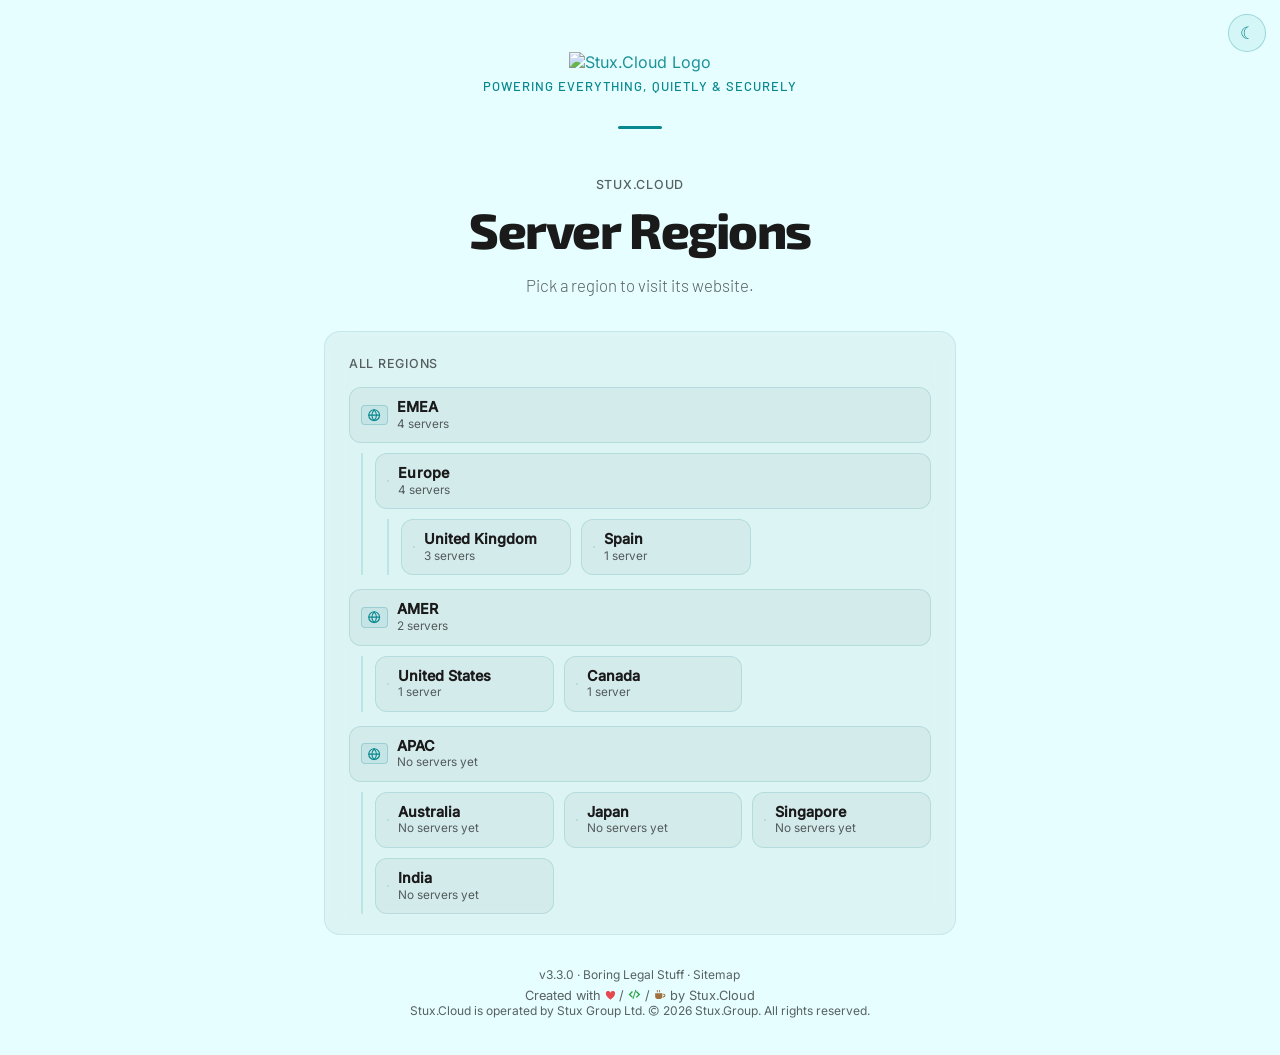
==== index.html @ f689ec5f "Release v3.3.0 See CHANGELOG.md for details." ====
<!DOCTYPE html>
<html lang="en">

<head>
    <meta charset="UTF-8">
    <meta name="viewport" content="width=device-width, initial-scale=1.0">
    <meta name="description" content="A Stux.Cloud Region">
    <title>A Stux.Cloud Region</title>
    <link rel="icon" type="image/png" href="https://global.media.stux.cloud/icon.png">
    <link rel="stylesheet" href="assets/fonts/fonts.css">
    <link rel="stylesheet" href="https://cdnjs.cloudflare.com/ajax/libs/flag-icons/7.3.2/css/flag-icons.min.css">
    <style>
        *, *::before, *::after {
            box-sizing: border-box;
        }

        /* ── CSS variables (dark first; light follows the OS, and the toggle's classes win over both) ── */
        :root {
            --bg: #031d1e;
            --bg-card: rgba(255, 255, 255, 0.04);
            --border: rgba(255, 255, 255, 0.07);
            --accent: #07878e;
            --accent-gradient: linear-gradient(90deg, #07878e, #07878e);
            --accent-dim: rgba(7, 135, 142, 0.13);
            --accent-bg: rgba(7, 135, 142, 0.12);
            --accent-bg-hover: rgba(7, 135, 142, 0.18);
            --accent-border-strong: rgba(7, 135, 142, 0.35);
            --accent-hover: rgba(7, 135, 142, 0.22);
            --accent-border-hover: rgba(7, 135, 142, 0.55);
            --text-1: #eef2f2;
            --text-2: rgba(238, 242, 242, 0.6);
            --text-3: rgba(238, 242, 242, 0.35);
            --st-up: #2ecc71;
            --st-degraded: #ffa64d;
            --st-down: #ff4d4d;
        }

        @media (prefers-color-scheme: light) {
            :root:not(.theme-dark) {
                --bg: #e6feff;
                --bg-card: rgba(0, 0, 0, 0.04);
                --border: rgba(7, 135, 142, 0.15);
                --accent: #07878e;
                --accent-dim: rgba(7, 135, 142, 0.08);
                --accent-bg: rgba(7, 135, 142, 0.07);
                --accent-bg-hover: rgba(7, 135, 142, 0.11);
                --accent-border-strong: rgba(7, 135, 142, 0.28);
                --accent-hover: rgba(7, 135, 142, 0.13);
                --accent-border-hover: rgba(7, 135, 142, 0.45);
                --text-1: #1a1a1a;
                --text-2: rgba(0, 0, 0, 0.62);
                --text-3: rgba(0, 0, 0, 0.35);
                --st-up: #1e8449;
                --st-degraded: #b8650f;
                --st-down: #c62828;
            }
        }

        :root.theme-dark {
            --bg: #031d1e;
            --bg-card: rgba(255, 255, 255, 0.04);
            --border: rgba(255, 255, 255, 0.07);
            --accent: #07878e;
            --accent-dim: rgba(7, 135, 142, 0.13);
            --accent-bg: rgba(7, 135, 142, 0.12);
            --accent-bg-hover: rgba(7, 135, 142, 0.18);
            --accent-border-strong: rgba(7, 135, 142, 0.35);
            --accent-hover: rgba(7, 135, 142, 0.22);
            --accent-border-hover: rgba(7, 135, 142, 0.55);
            --text-1: #eef2f2;
            --text-2: rgba(238, 242, 242, 0.6);
            --text-3: rgba(238, 242, 242, 0.35);
            --st-up: #2ecc71;
            --st-degraded: #ffa64d;
            --st-down: #ff4d4d;
        }

        :root.theme-light {
            --bg: #e6feff;
            --bg-card: rgba(0, 0, 0, 0.04);
            --border: rgba(7, 135, 142, 0.15);
            --accent: #07878e;
            --accent-dim: rgba(7, 135, 142, 0.08);
            --accent-bg: rgba(7, 135, 142, 0.07);
            --accent-bg-hover: rgba(7, 135, 142, 0.11);
            --accent-border-strong: rgba(7, 135, 142, 0.28);
            --accent-hover: rgba(7, 135, 142, 0.13);
            --accent-border-hover: rgba(7, 135, 142, 0.45);
            --text-1: #1a1a1a;
            --text-2: rgba(0, 0, 0, 0.62);
            --text-3: rgba(0, 0, 0, 0.35);
            --st-up: #1e8449;
            --st-degraded: #b8650f;
            --st-down: #c62828;
        }

        html {
            background-color: var(--bg);
        }

        body {
            margin: 0;
            background-color: var(--bg);
            color: var(--text-1);
            font-family: 'Inter', sans-serif;
            transition: background-color 0.3s, color 0.3s;
        }

        main {
            width: 100%;
            min-height: 100vh;
            display: flex;
            flex-direction: column;
            justify-content: center;
            align-items: center;
            position: relative;
            z-index: 1;
        }

        /* ── Layout ── */
        .wrapper {
            position: relative;
            z-index: 1;
            display: flex;
            flex-direction: column;
            align-items: center;
            text-align: center;
            padding: 3.25rem 1.5rem 2rem;
            max-width: 680px;
            width: 100%;
        }

        .logo {
            margin-bottom: 2rem;
        }

        .tagline {
            font-family: 'StuxGroup Tale', 'Barlow', sans-serif;
            font-size: 13px;
            font-weight: 500;
            color: var(--accent);
            letter-spacing: 0.08em;
            text-transform: uppercase;
            margin: 6px 0 0;
        }

        .accent-bar {
            width: 44px;
            height: 3px;
            border-radius: 2px;
            background: var(--accent-gradient);
            margin: 0 auto 2rem;
        }

        h1 {
            font-family: 'Stux.Cloud Tale', 'Exo 2', sans-serif;
            font-size: clamp(2rem, 7vw, 3.1rem);
            font-weight: 800;
            line-height: 1.1;
            letter-spacing: -0.03em;
            color: var(--text-1);
            margin: 0 0 0.9rem;
            overflow-wrap: anywhere;
        }

        .eyebrow {
            font-size: 0.78rem;
            font-weight: 500;
            letter-spacing: 0.06em;
            text-transform: uppercase;
            color: var(--text-2);
            margin: 0 0 0.6rem;
        }

        .sub {
            font-family: 'StuxGroup Tale', 'Barlow', sans-serif;
            font-size: clamp(0.95rem, 2.5vw, 1.05rem);
            font-weight: 300;
            color: var(--text-2);
            line-height: 1.7;
            margin: 0 0 2rem;
        }

        .page-flag {
            display: block;
            font-size: 2.6rem;
            margin: 0 auto 1rem;
            width: 1.333em;
        }

        /* ── Flags (flag-icons), and the icon drawn for a region with no flag ── */
        .fi {
            border-radius: 3px;
            box-shadow: 0 0 0 1px var(--border);
            flex-shrink: 0;
            vertical-align: middle;
        }

        .fi-leaf {
            display: inline-flex;
            align-items: center;
            justify-content: center;
            width: 1.333em;
            height: 1em;
            border-radius: 3px;
            background: var(--accent-dim);
            box-shadow: 0 0 0 1px var(--accent-border-strong);
            color: var(--accent);
            flex-shrink: 0;
            vertical-align: middle;
        }

        .fi-leaf svg {
            width: 0.78em;
            height: 0.78em;
            fill: none;
            stroke: currentColor;
            stroke-width: 1.9;
            stroke-linecap: round;
            stroke-linejoin: round;
        }

        /* ── Cards ── */
        .card {
            background: var(--bg-card);
            border: 1px solid var(--accent-bg-hover);
            border-radius: 16px;
            padding: 1.5rem 1.5rem 1.25rem;
            max-width: 640px;
            width: 100%;
            margin: 0 0 1.5rem;
            backdrop-filter: blur(12px);
            -webkit-backdrop-filter: blur(12px);
            text-align: left;
        }

        .card[hidden] {
            display: none;
        }

        .card-label {
            font-size: 0.78rem;
            font-weight: 500;
            color: var(--text-2);
            letter-spacing: 0.06em;
            text-transform: uppercase;
            margin: 0 0 1rem;
        }

        ul {
            list-style: none;
            margin: 0;
            padding: 0;
        }

        /* ── Servers ── */
        .server-row {
            display: flex;
            align-items: center;
            flex-wrap: wrap;
            gap: 8px 12px;
            padding: 12px 0;
            border-top: 1px solid var(--border);
        }

        .server-row:first-child {
            border-top: 0;
            padding-top: 0;
        }

        .info-icon {
            width: 34px;
            height: 34px;
            border-radius: 9px;
            background: var(--accent-dim);
            display: flex;
            align-items: center;
            justify-content: center;
            flex-shrink: 0;
            color: var(--accent);
        }

        .info-icon svg {
            width: 16px;
            height: 16px;
            fill: none;
            stroke: currentColor;
            stroke-width: 1.9;
            stroke-linecap: round;
            stroke-linejoin: round;
        }

        .server-text {
            display: flex;
            flex-direction: column;
            gap: 2px;
            flex: 1 1 200px;
            min-width: 0;
        }

        .server-name {
            color: var(--text-1);
            font-weight: 600;
        }

        .server-host {
            color: var(--text-2);
            font-size: 0.82rem;
            overflow-wrap: anywhere;
        }

        .badge {
            display: inline-flex;
            align-items: center;
            gap: 6px;
            font-size: 0.74rem;
            font-weight: 600;
            letter-spacing: 0.03em;
            padding: 4px 10px;
            border-radius: 999px;
            white-space: nowrap;
            margin-left: auto;
            color: var(--st);
            background: color-mix(in srgb, var(--st) 14%, transparent);
            border: 1px solid color-mix(in srgb, var(--st) 45%, transparent);
        }

        .badge[hidden] {
            display: none;
        }

        .badge::before {
            content: '';
            width: 7px;
            height: 7px;
            border-radius: 50%;
            background: currentColor;
        }

        .badge-up { --st: var(--st-up); }
        .badge-degraded { --st: var(--st-degraded); }
        .badge-down { --st: var(--st-down); }

        .badge-none {
            color: var(--text-2);
            background: transparent;
            border: 1px dashed var(--border);
            font-weight: 500;
        }

        .badge-none::before {
            display: none;
        }

        .status-note {
            margin: 1rem 0 0;
            padding-top: 0.9rem;
            border-top: 1px solid var(--border);
            font-size: 0.8rem;
            color: var(--text-2);
        }

        .empty {
            display: flex;
            align-items: center;
            gap: 14px;
        }

        .empty p {
            margin: 0;
            color: var(--text-2);
            font-size: 0.92rem;
            line-height: 1.6;
        }

        .empty strong {
            display: block;
            color: var(--text-1);
            font-size: 1rem;
            margin-bottom: 2px;
        }

        /* ── Region switcher ── */
        .region-grid {
            display: grid;
            grid-template-columns: repeat(auto-fill, minmax(min(100%, 170px), 1fr));
            gap: 10px;
        }

        @media (max-width: 480px) {
            .region-grid {
                grid-template-columns: repeat(2, minmax(0, 1fr));
            }
        }

        .region-link {
            display: flex;
            align-items: center;
            gap: 10px;
            height: 100%;
            padding: 10px 12px;
            font-size: 1.15rem;
            border: 1px solid var(--border);
            border-radius: 12px;
            background: var(--bg-card);
            transition: border-color 0.2s, background 0.2s, transform 0.2s;
        }

        .region-link:hover {
            border-color: var(--accent-border-hover);
            background: var(--accent-bg);
            transform: translateY(-1px);
            opacity: 1 !important;
        }

        .region-link[aria-current="page"] {
            border-color: var(--accent);
            background: var(--accent-bg-hover);
        }

        .rl-text {
            display: flex;
            flex-direction: column;
            min-width: 0;
            font-size: 0.9rem;
            line-height: 1.3;
        }

        .rl-name {
            color: var(--text-1);
            font-weight: 600;
            overflow-wrap: anywhere;
        }

        .rl-meta {
            color: var(--text-2);
            font-size: 0.74rem;
            font-weight: 400;
        }

        .rl-meta strong {
            color: var(--accent);
            font-weight: 700;
        }

        /* A region that contains others (EMEA > Europe > United Kingdom): its card spans the row and
           its regions sit beneath it, indented along a guide line. The top level is a stack of groups. */
        .region-grid.rg-top {
            display: flex;
            flex-direction: column;
            gap: 14px;
        }

        .rg-parent {
            grid-column: 1 / -1;
        }

        .rg-sub {
            margin: 10px 0 0 12px;
            padding-left: 12px;
            border-left: 2px solid var(--border);
        }

        /* Only the card itself, not its nested regions, sets its height (cards in a row stretch to 100%). */
        .rg-parent > .region-link {
            height: auto;
        }

        /* Phones: a lighter indent, and a single column from the second level down, so names like
           "United Kingdom" and "Singapore" fit without breaking mid-word. */
        @media (max-width: 480px) {
            .rg-sub {
                margin-left: 6px;
                padding-left: 8px;
            }

            .rg-sub .rg-sub {
                grid-template-columns: minmax(0, 1fr);
            }

            .rg-sub .rl-name {
                overflow-wrap: break-word;
            }
        }

        @media (max-width: 360px) {
            .rg-sub {
                grid-template-columns: minmax(0, 1fr);
            }
        }

        .rg-parent > .region-link .rl-name {
            letter-spacing: 0.02em;
        }

        /* On a region's own page: its servers, under a heading per region when it has several */
        .server-group {
            display: flex;
            align-items: center;
            gap: 8px;
            margin: 1.1rem 0 0.6rem;
            font-size: 0.78rem;
            font-weight: 600;
            letter-spacing: 0.04em;
            text-transform: uppercase;
            color: var(--text-2);
        }

        .server-group:first-child {
            margin-top: 0;
        }

        .server-group + .server-row {
            border-top: 0;
            padding-top: 0;
        }

        .eyebrow a {
            color: inherit;
            text-decoration: none;
            border-bottom: 1px solid var(--accent-border-strong);
        }

        .eyebrow a:hover {
            color: var(--accent);
        }

        /* ── Light/dark toggle ── */
        #theme-toggle {
            position: fixed;
            top: 14px;
            right: 14px;
            z-index: 100;
            background: var(--accent-bg);
            border: 1px solid var(--accent-border-strong);
            border-radius: 50%;
            width: 38px;
            height: 38px;
            font-size: 17px;
            line-height: 38px;
            text-align: center;
            cursor: pointer;
            padding: 0;
            color: var(--accent);
            transition: background 0.2s, border-color 0.2s;
        }

        #theme-toggle:hover {
            background: var(--accent-hover);
        }

        /* ── Links ── */
        a,
        a:visited {
            color: var(--accent) !important;
            text-decoration: none !important;
        }

        a:hover,
        a:focus {
            color: var(--accent) !important;
            opacity: 0.8;
            text-decoration: none !important;
        }

        a:focus-visible,
        button:focus-visible {
            outline: 2px solid var(--accent);
            outline-offset: 3px;
            border-radius: 6px;
        }

        .status-note a {
            text-decoration: underline !important;
        }

        .logo a {
            opacity: 0.9;
            transition: opacity 0.2s, transform 0.2s;
            display: inline-block;
        }

        .logo a:hover {
            opacity: 1;
            transform: scale(1.04);
        }

        .site-logo {
            max-height: 100px;
            height: auto;
            width: auto;
            max-width: 100%;
        }

        @media (max-width: 570px) {
            .site-logo {
                width: 100%;
                max-height: none;
            }
        }

        /* ── Footer ── */
        .site-footer {
            margin-top: 0.5rem;
            font-size: 0.75rem;
            color: var(--text-2);
        }

        .site-footer p {
            margin: 0 0 0.35rem;
        }

        .site-footer a {
            color: var(--text-2) !important;
        }

        .site-footer a:hover {
            color: var(--accent) !important;
            opacity: 1;
        }

        .site-footer .created-with.stx-created {
            color: var(--text-2);
            font-size: 0.8rem;
        }

        /* ── CSS-only falling leaves (TinyMCE-safe, no JS/canvas) ── */
        .leaves {
            position: fixed;
            inset: 0;
            z-index: 0;
            pointer-events: none;
            overflow: hidden;
        }

        .lf {
            position: absolute;
            top: -30px;
            width: var(--sz, 14px);
            height: calc(var(--sz, 14px) * 1.4);
            animation-timing-function: linear;
            animation-iteration-count: infinite;
            opacity: var(--op-d, 0.12);
        }

        .lf::before {
            content: '';
            display: block;
            width: 100%;
            height: 100%;
            border-radius: 50% 0 50% 0;
            transform: rotate(45deg);
            background: var(--cd, #07878e);
        }

        @media (prefers-color-scheme: light) {
            .lf { opacity: var(--op-l, 0.18); }
            .lf::before { background: var(--cl, #07878e); }
        }

        :root.theme-light .lf { opacity: var(--op-l, 0.18); }
        :root.theme-light .lf::before { background: var(--cl, #07878e); }
        :root.theme-dark .lf { opacity: var(--op-d, 0.12); }
        :root.theme-dark .lf::before { background: var(--cd, #07878e); }

        .lf-a { animation-name: lf-fall-a; }
        .lf-b { animation-name: lf-fall-b; }
        .lf-c { animation-name: lf-fall-c; }

        @keyframes lf-fall-a {
            0% { transform: translate(0, -30px) rotate(0deg); }
            20% { transform: translate(35px, 20vh) rotate(80deg); }
            40% { transform: translate(-15px, 40vh) rotate(155deg); }
            60% { transform: translate(28px, 60vh) rotate(230deg); }
            80% { transform: translate(-12px, 80vh) rotate(305deg); }
            100% { transform: translate(5px, 110vh) rotate(360deg); }
        }

        @keyframes lf-fall-b {
            0% { transform: translate(0, -30px) rotate(15deg); }
            20% { transform: translate(-28px, 20vh) rotate(88deg); }
            40% { transform: translate(22px, 40vh) rotate(163deg); }
            60% { transform: translate(-32px, 60vh) rotate(238deg); }
            80% { transform: translate(18px, 80vh) rotate(313deg); }
            100% { transform: translate(-8px, 110vh) rotate(390deg); }
        }

        @keyframes lf-fall-c {
            0% { transform: translate(0, -30px) rotate(-10deg); }
            20% { transform: translate(18px, 20vh) rotate(60deg); }
            40% { transform: translate(-38px, 40vh) rotate(130deg); }
            60% { transform: translate(14px, 60vh) rotate(205deg); }
            80% { transform: translate(-22px, 80vh) rotate(275deg); }
            100% { transform: translate(10px, 110vh) rotate(345deg); }
        }

        @media (prefers-reduced-motion: reduce) {
            .lf { animation: none; display: none; }
            .region-link { transition: none; }
        }
    </style>
    <link rel="stylesheet" href="/assets/site-banner.css">
    <link rel="stylesheet" href="/assets/site-brand.css">
</head>

<body>
    <button type="button" id="theme-toggle" title="Toggle light/dark mode" aria-label="Toggle light/dark mode">&#9788;</button>

    <div class="leaves" aria-hidden="true">
        <span class="lf lf-a" style="left:42%;animation-duration:10.2s;animation-delay:-0.7s;--sz:10px;--op-d:0.09;--op-l:0.2;--cd:#07878e;--cl:#07878e"></span>
        <span class="lf lf-b" style="left:8%;animation-duration:8.7s;animation-delay:-1.3s;--sz:11px;--op-d:0.13;--op-l:0.13;--cd:#07878e;--cl:#07878e"></span>
        <span class="lf lf-c" style="left:55%;animation-duration:11.5s;animation-delay:-13.2s;--sz:13px;--op-d:0.16;--op-l:0.2;--cd:#07878e;--cl:#07878e"></span>
        <span class="lf lf-a" style="left:75%;animation-duration:14.8s;animation-delay:-8.4s;--sz:10px;--op-d:0.15;--op-l:0.14;--cd:#07878e;--cl:#07878e"></span>
        <span class="lf lf-b" style="left:70%;animation-duration:9.5s;animation-delay:-12.4s;--sz:20px;--op-d:0.1;--op-l:0.2;--cd:#07878e;--cl:#07878e"></span>
        <span class="lf lf-c" style="left:48%;animation-duration:12.7s;animation-delay:-12.6s;--sz:19px;--op-d:0.09;--op-l:0.15;--cd:#07878e;--cl:#07878e"></span>
        <span class="lf lf-a" style="left:55%;animation-duration:10.7s;animation-delay:-3.1s;--sz:17px;--op-d:0.12;--op-l:0.15;--cd:#07878e;--cl:#07878e"></span>
        <span class="lf lf-b" style="left:32%;animation-duration:9.4s;animation-delay:-12.9s;--sz:17px;--op-d:0.19;--op-l:0.22;--cd:#07878e;--cl:#07878e"></span>
        <span class="lf lf-c" style="left:10%;animation-duration:10.3s;animation-delay:-12.3s;--sz:22px;--op-d:0.12;--op-l:0.25;--cd:#07878e;--cl:#07878e"></span>
        <span class="lf lf-a" style="left:86%;animation-duration:11.5s;animation-delay:-12.9s;--sz:22px;--op-d:0.19;--op-l:0.16;--cd:#07878e;--cl:#07878e"></span>
        <span class="lf lf-b" style="left:77%;animation-duration:13.4s;animation-delay:-7.0s;--sz:11px;--op-d:0.18;--op-l:0.25;--cd:#07878e;--cl:#07878e"></span>
        <span class="lf lf-c" style="left:92%;animation-duration:12.3s;animation-delay:-8.6s;--sz:10px;--op-d:0.19;--op-l:0.17;--cd:#07878e;--cl:#07878e"></span>
        <span class="lf lf-a" style="left:22%;animation-duration:11.4s;animation-delay:-7.7s;--sz:12px;--op-d:0.18;--op-l:0.24;--cd:#07878e;--cl:#07878e"></span>
        <span class="lf lf-b" style="left:3%;animation-duration:14.6s;animation-delay:-11.1s;--sz:15px;--op-d:0.1;--op-l:0.2;--cd:#07878e;--cl:#07878e"></span>
    </div>

    <main>
        <div class="wrapper">

            <div class="logo">
                <a href="https://stux.cloud" target="_blank" rel="noopener" title="Stux.Cloud">
                    <img class="site-logo" src="https://global.media.stux.cloud/logo.png" alt="Stux.Cloud Logo"
                        title="Stux.Cloud Logo">
                </a>
                <p class="tagline">Powering everything, quietly &amp; securely</p>
            </div>

            <div class="accent-bar"></div>

            <div class="region-head">
                <span class="page-flag" id="page-flag" hidden></span>
                <p class="eyebrow" id="page-eyebrow">Stux.Cloud</p>
                <h1 id="page-heading">Server Regions</h1>
                <p class="sub" id="page-sub">Pick a region to visit its website.</p>
            </div>

            <noscript>
                <p class="sub">This page needs JavaScript to show the Stux.Cloud regions.</p>
            </noscript>

            <section class="card" id="servers-card" aria-labelledby="servers-label" hidden>
                <p class="card-label" id="servers-label">Servers</p>
                <ul id="server-list"></ul>
                <p class="status-note" id="status-note" hidden>Live status from
                    <a href="https://status.stux.group" target="_blank" rel="noopener">status.stux.group</a></p>
            </section>

            <nav class="card" id="regions-card" aria-labelledby="regions-label">
                <p class="card-label" id="regions-label">All regions</p>
                <ul class="region-grid" id="region-grid"></ul>
            </nav>

            <footer class="site-footer">
                <p class="footer-links">
                    <a href="changelog" id="version-link">Changelog</a>
                    &middot;
                    <a href="legal">Boring Legal Stuff</a>
                    &middot;
                    <a href="sitemap/">Sitemap</a>
                </p>
                <p class="created-with stx-created">Created with <svg class="cw-love" viewBox="0 0 16 16" aria-hidden="true" focusable="false"><title>Love</title><path d="M8 14.3S1.4 10.2 1.4 5.7A3.4 3.4 0 0 1 8 4a3.4 3.4 0 0 1 6.6 1.7c0 4.5-6.6 8.6-6.6 8.6z"/></svg> / <svg class="cw-code" viewBox="0 0 16 16" aria-hidden="true" focusable="false"><title>Code</title><path d="M5 3.7 6.2 4.9 3.1 8l3.1 3.1L5 12.3.7 8zM11 3.7 15.3 8 11 12.3l-1.2-1.2L12.9 8 9.8 4.9zM9.2 2.2l1.2.4-3.6 11.2-1.2-.4z"/></svg> / <svg class="cw-coffee" viewBox="0 0 16 16" aria-hidden="true" focusable="false"><title>Coffee</title><path d="M1.5 5.5h9.5v4a3.5 3.5 0 0 1-3.5 3.5h-2.5A3.5 3.5 0 0 1 1.5 9.5zM12 6.3h.7a2.4 2.4 0 0 1 0 4.8h-1.3c.3-.4.5-.9.6-1.4h.7a1 1 0 0 0 0-2H12zM3.8 1.4H5v2.8H3.8zM6.6 1.4h1.2v2.8H6.6z"/></svg><span class="cw-sr"> love, code and coffee</span> by <a href="https://stux.cloud" target="_blank" rel="noopener">Stux.Cloud</a></p>
                <p class="copyright">Stux.Cloud is operated by Stux Group Ltd. <svg class="cw-copy" viewBox="0 0 16 16" aria-hidden="true" focusable="false"><title>Copyright</title><path fill-rule="evenodd" d="M8 1a7 7 0 1 1 0 14A7 7 0 0 1 8 1zm0 1.4a5.6 5.6 0 1 0 0 11.2A5.6 5.6 0 0 0 8 2.4zM10.3 6.2A2.7 2.7 0 1 0 10.3 9.8l1.1.8A4 4 0 1 1 11.4 5.4z"/></svg><span class="cw-sr">&copy;</span> <span data-copyright-years data-start="2026">2026</span> Stux.Group. All rights reserved.</p>
            </footer>

        </div>
    </main>

    <script>
        (function () {
            var root = document.documentElement;
            var btn = document.getElementById('theme-toggle');
            var prefersDark = window.matchMedia('(prefers-color-scheme: dark)').matches;
            var stored = null;
            try { stored = localStorage.getItem('stuxedo-theme'); } catch (e) { /* storage blocked */ }
            var isDark = stored ? stored === 'dark' : prefersDark;

            function apply(dark) {
                root.classList.toggle('theme-dark', dark);
                root.classList.toggle('theme-light', !dark);
                btn.textContent = dark ? '☀' : '☾';
                btn.title = dark ? 'Switch to light mode' : 'Switch to dark mode';
            }

            apply(isDark);

            btn.addEventListener('click', function () {
                isDark = !isDark;
                try { localStorage.setItem('stuxedo-theme', isDark ? 'dark' : 'light'); } catch (e) { /* storage blocked */ }
                apply(isDark);
            });
        })();
    </script>
    <script src="assets/regions.js"></script>
    <script>
        (function () {
            var data = window.REGION_DATA;
            if (!data || !data.regions) return;
            var brand = data.brand;
            var regions = data.regions;
            var SVG_NS = 'http://www.w3.org/2000/svg';

            function el(tag, cls, text) {
                var n = document.createElement(tag);
                if (cls) n.className = cls;
                if (text !== undefined) n.textContent = text;
                return n;
            }
            function svg(inner) {
                var s = document.createElementNS(SVG_NS, 'svg');
                s.setAttribute('viewBox', '0 0 24 24');
                s.setAttribute('aria-hidden', 'true');
                s.setAttribute('focusable', 'false');
                s.innerHTML = inner; // fixed icon markup below, not user input
                return s;
            }
            var ICONS = {
                leaf: '<path d="M20 4C11 4 5 9.5 5 16.5c0 1 .1 2 .4 3C13.5 19.5 20 14 20 4z"/><path d="M5.4 19.5C8 15 11 12 15 9.5"/>',
                globe: '<circle cx="12" cy="12" r="9"/><path d="M3 12h18"/><path d="M12 3c2.5 2.7 3.8 5.7 3.8 9s-1.3 6.3-3.8 9c-2.5-2.7-3.8-5.7-3.8-9S9.5 5.7 12 3z"/>',
                server: '<rect x="2" y="2" width="20" height="8" rx="2"/><rect x="2" y="14" width="20" height="8" rx="2"/><line x1="6" y1="6" x2="6.01" y2="6"/><line x1="6" y1="18" x2="6.01" y2="18"/>'
            };

            function findRegion(code) {
                code = String(code || '').trim().toLowerCase();
                for (var i = 0; i < regions.length; i++) {
                    if (regions[i].code === code) return regions[i];
                }
                return null;
            }

            // ?region=uk (previews, direct links) wins; otherwise the first label of the framing
            // site's host, read from document.referrer: uk.stux.cloud -> uk.
            function detectRegion() {
                var m = /[?&]region=([^&#]*)/.exec(location.search);
                if (m) {
                    var fromQuery;
                    try { fromQuery = findRegion(decodeURIComponent(m[1].replace(/\+/g, ' '))); } catch (e) { fromQuery = null; }
                    if (fromQuery) return fromQuery;
                }
                if (window.parent !== window && document.referrer) {
                    try {
                        var host = new URL(document.referrer).hostname;
                        return findRegion(host.split('.')[0]);
                    } catch (e) { /* referrer not a valid URL */ }
                }
                return null;
            }

            function flagEl(region) {
                if (region.flag) {
                    var f = el('span', 'fi fi-' + region.flag);
                    f.setAttribute('aria-hidden', 'true');
                    return f;
                }
                var l = el('span', 'fi-leaf');
                l.setAttribute('aria-hidden', 'true');
                l.appendChild(svg(ICONS[region.icon] || ICONS.leaf));
                return l;
            }

            function regionUrl(region) {
                return 'https://' + region.code + '.' + brand.domain + '/';
            }

            function hostOf(region, server) {
                return server.name + '.servers.' + region.code + '.' + (brand.serverDomain || brand.domain);
            }

            function plural(n) {
                return n + ' server' + (n === 1 ? '' : 's');
            }

            // Regions form a tree through region.parent: EMEA > Europe > United Kingdom.
            function childrenOf(code) {
                return regions.filter(function (r) { return r.parent === code; });
            }
            function ancestorsOf(r) {
                var out = [];
                for (var p = r.parent && findRegion(r.parent); p; p = p.parent && findRegion(p.parent)) out.unshift(p);
                return out;
            }
            function serverCount(r) {
                return childrenOf(r.code).reduce(function (n, c) { return n + serverCount(c); }, r.servers.length);
            }
            // The region's own servers, then each region inside it, in order: [{ region, servers }].
            function serverGroups(r) {
                var out = r.servers.length ? [{ region: r, servers: r.servers }] : [];
                childrenOf(r.code).forEach(function (c) { out = out.concat(serverGroups(c)); });
                return out;
            }

            var region = detectRegion();

            // ── Heading ──
            var heading = document.getElementById('page-heading');
            var eyebrow = document.getElementById('page-eyebrow');
            var sub = document.getElementById('page-sub');
            var pageFlag = document.getElementById('page-flag');
            if (region) {
                heading.textContent = region.name;
                var path = ancestorsOf(region);
                eyebrow.textContent = brand.name + (path.length ? ' · ' : ' region');
                path.forEach(function (p, i) {
                    if (i) eyebrow.appendChild(document.createTextNode(' › '));
                    var a = el('a', null, p.name);
                    a.href = regionUrl(p);
                    a.target = '_top';
                    a.rel = 'noopener';
                    eyebrow.appendChild(a);
                });
                sub.textContent = childrenOf(region.code).length
                    ? 'Servers hosted by ' + brand.name + ' across ' + (region.longName || region.name) + '.'
                    : region.flag
                        ? 'Servers hosted by ' + brand.name + ' in ' + region.name + '.'
                        : brand.name + '’s ' + region.name + ' region.';
                pageFlag.appendChild(flagEl(region));
                pageFlag.hidden = false;
                document.getElementById('regions-label').textContent = 'All regions';
                document.title = region.name + ' — ' + brand.name;
            } else {
                heading.textContent = 'Server Regions';
                eyebrow.textContent = brand.name;
                sub.textContent = 'Pick a region to visit its website.';
                document.title = 'Server Regions — ' + brand.name;
            }
            var description = document.querySelector('meta[name="description"]');
            if (description) description.setAttribute('content', region ? 'The ' + region.name + ' region of ' + brand.name : brand.name + ' server regions');

            // ── Servers ──
            var monitored = [];
            if (region) {
                var card = document.getElementById('servers-card');
                var list = document.getElementById('server-list');
                card.hidden = false;
                var groups = serverGroups(region);
                if (groups.length) {
                    var labelled = groups.length > 1 || groups[0].region !== region;
                    groups.forEach(function (group) {
                        if (labelled) {
                            var head = el('li', 'server-group');
                            head.appendChild(flagEl(group.region));
                            head.appendChild(document.createTextNode(group.region.name));
                            list.appendChild(head);
                        }
                        group.servers.forEach(function (server) {
                            var li = el('li', 'server-row');
                            var icon = el('span', 'info-icon');
                            icon.appendChild(svg(ICONS.server));
                            var text = el('span', 'server-text');
                            text.appendChild(el('span', 'server-name', server.name));
                            text.appendChild(el('span', 'server-host', hostOf(group.region, server)));
                            li.appendChild(icon);
                            li.appendChild(text);
                            var badge = el('span', 'badge');
                            if (server.monitor) {
                                badge.hidden = true; // shown once the live status arrives
                                monitored.push({ server: server, badge: badge });
                            } else {
                                badge.className = 'badge badge-none';
                                badge.textContent = 'Not monitored';
                            }
                            li.appendChild(badge);
                            list.appendChild(li);
                        });
                    });
                    if (monitored.length) document.getElementById('status-note').hidden = false;
                } else {
                    var empty = el('div', 'empty');
                    var icon = el('span', 'info-icon');
                    icon.appendChild(svg(ICONS.server));
                    var msg = el('p');
                    msg.appendChild(el('strong', null, 'No servers in this region yet'));
                    msg.appendChild(document.createTextNode('There’s nothing to show here for now. Servers will appear on this page as they’re added.'));
                    empty.appendChild(icon);
                    empty.appendChild(msg);
                    list.parentNode.insertBefore(empty, list);
                    list.parentNode.removeChild(list);
                }
            }

            // ── Region switcher ──
            var grid = document.getElementById('region-grid');
            grid.classList.add('rg-top');
            function regionItem(r) {
                var li = document.createElement('li');
                var a = el('a', 'region-link');
                a.href = regionUrl(r);
                a.target = '_top';
                a.rel = 'noopener';
                if (r.longName) a.title = r.longName;
                if (region && r.code === region.code) a.setAttribute('aria-current', 'page');
                a.appendChild(flagEl(r));
                var text = el('span', 'rl-text');
                text.appendChild(el('span', 'rl-name', r.name));
                var meta = el('span', 'rl-meta');
                if (region && r.code === region.code) {
                    meta.appendChild(el('strong', null, 'You are here'));
                } else {
                    var n = serverCount(r);
                    meta.textContent = n ? plural(n) : 'No servers yet';
                }
                text.appendChild(meta);
                a.appendChild(text);
                li.appendChild(a);
                var kids = childrenOf(r.code);
                if (kids.length) {
                    li.className = 'rg-parent';
                    var sub = el('ul', 'region-grid rg-sub');
                    kids.forEach(function (k) { sub.appendChild(regionItem(k)); });
                    li.appendChild(sub);
                }
                return li;
            }
            regions.filter(function (r) { return !r.parent; }).forEach(function (r) { grid.appendChild(regionItem(r)); });

            // ── Live status (Stux.Group status page, GitHup summary.json) ──
            var PILL = { up: 'Online', degraded: 'Degraded', down: 'Offline' };
            if (monitored.length) {
                fetch(brand.statusSummary + '?t=' + Date.now(), { cache: 'no-store' })
                    .then(function (r) { if (!r.ok) throw new Error(r.status); return r.json(); })
                    .then(function (summary) {
                        var bySlug = {};
                        (summary.monitors || []).forEach(function (m) { bySlug[m.slug] = m; });
                        monitored.forEach(function (item) {
                            var m = bySlug[item.server.monitor];
                            if (!m || !PILL[m.status]) return;
                            item.badge.className = 'badge badge-' + m.status;
                            item.badge.textContent = PILL[m.status];
                            item.badge.title = 'Live from ' + brand.statusUrl.replace(/^https?:\/\//, '');
                            item.badge.hidden = false;
                        });
                    })
                    .catch(function () { /* no status: show no badge */ });
            }
        })();
    </script>
    <script>
        (function () {
            // Mirror the title to the parent (the wrapper page on the region's website).
            if (window.parent !== window) {
                var parentOrigin = "*";
                try { if (document.referrer) parentOrigin = new URL(document.referrer).origin; } catch (e) { /* keep "*" */ }
                window.parent.postMessage(
                    { type: "page-title", title: document.title },
                    parentOrigin
                );
            }
        })();
    </script>
    <script>
        fetch('VERSION.md')
            .then(function (r) { return r.text(); })
            .then(function (v) {
                document.getElementById('version-link').textContent = 'v' + v.trim();
            })
            .catch(function () {});
    </script>
    <script>(function(){var y=new Date().getFullYear();document.querySelectorAll('[data-copyright-years]').forEach(function(e){var s=parseInt(e.getAttribute('data-start'),10);e.textContent=s>=y?String(y):s+'–'+y;});})();</script>
    <script src="/assets/dev-mode.js"></script>
    <script src="/assets/site-banners.js"></script>
    <script src="/assets/site-banner.js"></script>
</body>

</html>
---- assets/fonts/fonts.css ----
@font-face { font-family: 'Barlow'; font-style: normal; font-weight: 300; font-display: swap; src: url('barlow-300.woff2') format('woff2'); }
@font-face { font-family: 'Barlow'; font-style: normal; font-weight: 400; font-display: swap; src: url('barlow-400.woff2') format('woff2'); }
@font-face { font-family: 'Barlow'; font-style: normal; font-weight: 500; font-display: swap; src: url('barlow-500.woff2') format('woff2'); }
@font-face { font-family: 'Barlow'; font-style: normal; font-weight: 600; font-display: swap; src: url('barlow-600.woff2') format('woff2'); }
@font-face { font-family: 'Barlow'; font-style: italic; font-weight: 300; font-display: swap; src: url('barlow-300italic.woff2') format('woff2'); }
@font-face { font-family: 'Barlow'; font-style: italic; font-weight: 400; font-display: swap; src: url('barlow-400italic.woff2') format('woff2'); }

@font-face { font-family: 'Exo 2'; font-style: normal; font-weight: 400; font-display: swap; src: url('exo2-400.woff2') format('woff2'); }
@font-face { font-family: 'Exo 2'; font-style: normal; font-weight: 500; font-display: swap; src: url('exo2-400.woff2') format('woff2'); }
@font-face { font-family: 'Exo 2'; font-style: normal; font-weight: 600; font-display: swap; src: url('exo2-400.woff2') format('woff2'); }
@font-face { font-family: 'Exo 2'; font-style: normal; font-weight: 700; font-display: swap; src: url('exo2-400.woff2') format('woff2'); }
@font-face { font-family: 'Exo 2'; font-style: normal; font-weight: 800; font-display: swap; src: url('exo2-400.woff2') format('woff2'); }
@font-face { font-family: 'Exo 2'; font-style: italic; font-weight: 400; font-display: swap; src: url('exo2-400italic.woff2') format('woff2'); }

@font-face { font-family: 'Inter'; font-style: normal; font-weight: 300; font-display: swap; src: url('inter-var.woff2') format('woff2'); }
@font-face { font-family: 'Inter'; font-style: normal; font-weight: 400; font-display: swap; src: url('inter-var.woff2') format('woff2'); }
@font-face { font-family: 'Inter'; font-style: normal; font-weight: 500; font-display: swap; src: url('inter-var.woff2') format('woff2'); }
---- assets/site-banner.css ----
/*
 * Site banner - one component, four variants (site, soon, dev, maintenance)
 *
 * Self-contained: copy this file (and site-banner.js) into any project. Muted and
 * readable, and it never covers or cuts off the page.
 *
 * Markup (stack order when several apply: maintenance, soon, dev, site):
 *
 *   <html class="has-site-banner">            (only while a banner is shown)
 *   <body>
 *     <div class="site-banners" data-site-banners>
 *       <div class="site-banner site-banner--dev" role="note">
 *         <span class="site-banner-label">Dev mode</span>
 *         <span class="site-banner-text">Local preview. Run <code>dev-server.sh --no-dev-mode</code>…</span>
 *       </div>
 *     </div>
 *     …the page…
 *
 * Position: sticky at the top of the document by default. If the page scrolls something
 * other than the document (e.g. html{overflow:hidden} + body{overflow:auto}), add
 * .site-banners--fixed to the wrapper and .site-banner-fixed to <html>: the banners are
 * fixed to the top and <body> is padded by their height instead.
 *
 * --banner-h on :root is the banners' height (0px without a banner). site-banner.js keeps
 * it exact with a ResizeObserver, including when the text wraps on phones; the value
 * below is a one-line estimate for no-JS. Offset anything fixed or sticky at the top by
 * it: top: calc(<gap> + var(--banner-h, 0px)), and full-height layouts by
 * min-height: calc(100dvh - var(--banner-h, 0px)). Fixed background layers don't need it.
 *
 * Theme hooks - map these to the project's own tokens (defaults in brackets):
 *   --banner-page-bg   the page background        [var(--bg), #0d1117]
 *   --banner-text      the normal body text       [var(--text), #e6edf3]
 *   --banner-site      the site's own accent      [var(--brand), #3ba7ff] (dark theme)
 *   --banner-site-light  its light-theme accent   [#0a5fb4]
 *   --banner-site-glyph  the site notice's pattern tile, a 48px SVG data URI used as a
 *                      mask (e.g. the project's icon as a silhouette) [a small sparkle]
 * Light theme is picked up from :root.theme-light, :root[data-theme="light"], or the
 * system preference unless :root.theme-dark / [data-theme="dark"] overrides it.
 */

:root {
    --banner-h: 0px;
}

:root.has-site-banner {
    --banner-h: 38px;
    scroll-padding-top: var(--banner-h);
}

.site-banners {
    position: sticky;
    top: 0;
    z-index: 900; /* above page content, below modals (1000+) */
}

.site-banners--fixed {
    position: fixed;
    left: 0;
    right: 0;
}

/* Fixed mode: <html class="has-site-banner site-banner-fixed"> pads <body> instead. */
:root.has-site-banner.site-banner-fixed body {
    padding-top: var(--banner-h);
    scroll-padding-top: var(--banner-h);
}

.site-banner {
    /* Dark-theme accents (the default) */
    --banner-accent: var(--banner-site, var(--brand, #3ba7ff));
    --banner-ink: var(--banner-accent);
    position: relative;
    display: flex;
    flex-wrap: wrap;
    align-items: center;
    justify-content: center;
    gap: 6px 10px;
    padding: 8px 16px;
    /* The page background tinted with the accent; the fallback is the plain page background. */
    --banner-tint: color-mix(in srgb, var(--banner-accent) 12%, var(--banner-page-bg, var(--bg, #0d1117)));
    background: var(--banner-page-bg, var(--bg, #0d1117));
    background: var(--banner-tint);
    border-bottom: 1px solid var(--banner-accent);
    border-bottom-color: color-mix(in srgb, var(--banner-accent) 35%, transparent);
    color: var(--banner-text, var(--text, #e6edf3));
    font: 500 13.5px/1.4 system-ui, -apple-system, "Segoe UI", Roboto, sans-serif;
    text-align: center;
}

/* ── Icon pattern ──
 * Each variant tiles a small glyph across the banner in its accent at low opacity. The glyph
 * is a mask over an accent-coloured layer, so one SVG works in both themes. Pure decoration.
 * Override --banner-glyph (or --banner-site-glyph for the site variant) with your own
 * 48px tile to use another glyph. */
.site-banner {
    --banner-glyph: var(--banner-site-glyph, url("data:image/svg+xml,%3Csvg xmlns='http://www.w3.org/2000/svg' width='48' height='48' viewBox='0 0 48 48'%3E%3Cg transform='translate%285 5%29 scale%281.25%29 rotate%28-10 6 6%29'%3E%3Cpath d='M6 0.2a1.6 1.6 0 1 1 0 3.2A1.6 1.6 0 1 1 6 0.2zM3.9 4.6h3.3v5.3h1.1v1.9H3.7V9.9h1.2V6.5h-1z'/%3E%3C/g%3E%3Cg transform='translate%2829 29%29 scale%281.25%29 rotate%2810 6 6%29'%3E%3Cpath d='M6 0.2a1.6 1.6 0 1 1 0 3.2A1.6 1.6 0 1 1 6 0.2zM3.9 4.6h3.3v5.3h1.1v1.9H3.7V9.9h1.2V6.5h-1z'/%3E%3C/g%3E%3C/svg%3E"));
}
.site-banner--dev         { --banner-glyph: url("data:image/svg+xml,%3Csvg xmlns='http://www.w3.org/2000/svg' width='48' height='48' viewBox='0 0 48 48'%3E%3Cg transform='translate%285 5%29 scale%281.25%29 rotate%28-10 6 6%29'%3E%3Cpath d='M3.7 2.3 4.9 3.5 2.4 6l2.5 2.5-1.2 1.2L0 6zM8.3 2.3 12 6 8.3 9.7 7.1 8.5 9.6 6 7.1 3.5zM6.7 1.6l1.1.4-2.5 8.4-1.1-.4z'/%3E%3C/g%3E%3Cg transform='translate%2829 29%29 scale%281.25%29 rotate%2810 6 6%29'%3E%3Cpath d='M3.7 2.3 4.9 3.5 2.4 6l2.5 2.5-1.2 1.2L0 6zM8.3 2.3 12 6 8.3 9.7 7.1 8.5 9.6 6 7.1 3.5zM6.7 1.6l1.1.4-2.5 8.4-1.1-.4z'/%3E%3C/g%3E%3C/svg%3E"); }
.site-banner--soon        { --banner-glyph: url("data:image/svg+xml,%3Csvg xmlns='http://www.w3.org/2000/svg' width='48' height='48' viewBox='0 0 48 48'%3E%3Cg transform='translate%285 5%29 scale%281.25%29 rotate%2835 6 6%29'%3E%3Cpath fill-rule='evenodd' d='M6 0c2.9 1.9 3.6 5.2 2.6 8.3H3.4C2.4 5.2 3.1 1.9 6 0zM6 2.9a1.25 1.25 0 1 0 0 2.5A1.25 1.25 0 1 0 6 2.9z'/%3E%3Cpath d='M3.2 5.4 1 9.6h2.9zM8.8 5.4 11 9.6H8.1zM4.5 9h3L6 12z'/%3E%3C/g%3E%3Cg transform='translate%2829 29%29 scale%281.25%29 rotate%2855 6 6%29'%3E%3Cpath fill-rule='evenodd' d='M6 0c2.9 1.9 3.6 5.2 2.6 8.3H3.4C2.4 5.2 3.1 1.9 6 0zM6 2.9a1.25 1.25 0 1 0 0 2.5A1.25 1.25 0 1 0 6 2.9z'/%3E%3Cpath d='M3.2 5.4 1 9.6h2.9zM8.8 5.4 11 9.6H8.1zM4.5 9h3L6 12z'/%3E%3C/g%3E%3C/svg%3E"); }
.site-banner--maintenance { --banner-glyph: url("data:image/svg+xml,%3Csvg xmlns='http://www.w3.org/2000/svg' width='48' height='48' viewBox='0 0 48 48'%3E%3Cg transform='translate%285 5%29 scale%281.25%29 rotate%28-10 6 6%29'%3E%3Cg transform='rotate%2845 6 6%29'%3E%3Cpath fill-rule='evenodd' d='M6 0a2.9 2.9 0 1 1 0 5.8A2.9 2.9 0 1 1 6 0zM5.05 -0.5h1.9v2.9h-1.9z'/%3E%3Crect x='4.9' y='4.6' width='2.2' height='7.4' rx='1.1'/%3E%3C/g%3E%3C/g%3E%3Cg transform='translate%2829 29%29 scale%281.25%29 rotate%2810 6 6%29'%3E%3Cg transform='rotate%2845 6 6%29'%3E%3Cpath fill-rule='evenodd' d='M6 0a2.9 2.9 0 1 1 0 5.8A2.9 2.9 0 1 1 6 0zM5.05 -0.5h1.9v2.9h-1.9z'/%3E%3Crect x='4.9' y='4.6' width='2.2' height='7.4' rx='1.1'/%3E%3C/g%3E%3C/g%3E%3C/svg%3E"); }

.site-banner::before {
    content: "";
    position: absolute;
    inset: 0;
    z-index: 0;
    background: var(--banner-accent);
    opacity: 0.12;
    /* The glyph grid, faded out behind the centred text so the words sit on the plain tint. */
    -webkit-mask: var(--banner-glyph) 0 50% / 48px 48px repeat,
        radial-gradient(ellipse 34% 140% at 50% 50%, transparent 45%, #000 100%);
    -webkit-mask-composite: source-in;
    mask: var(--banner-glyph) 0 50% / 48px 48px repeat,
        radial-gradient(ellipse 34% 140% at 50% 50%, transparent 45%, #000 100%);
    mask-composite: intersect;
    pointer-events: none;
}

.site-banner > * {
    position: relative;
    z-index: 1;
}

.site-banner--soon        { --banner-accent: #b98cff; }
.site-banner--dev         { --banner-accent: #d29922; }
.site-banner--maintenance { --banner-accent: #f0883e; }

/* Light theme: darker accents, and chip text darker still so it keeps >= 4.5:1. */
:root.theme-light .site-banner,
:root[data-theme="light"] .site-banner {
    --banner-accent: var(--banner-site-light, #0a5fb4);
    --banner-ink: color-mix(in srgb, var(--banner-accent) 75%, #000);
}
:root.theme-light .site-banner--soon,
:root[data-theme="light"] .site-banner--soon        { --banner-accent: #7b3fc4; }
:root.theme-light .site-banner--dev,
:root[data-theme="light"] .site-banner--dev         { --banner-accent: #8a5a00; }
:root.theme-light .site-banner--maintenance,
:root[data-theme="light"] .site-banner--maintenance { --banner-accent: #b3470f; }

@media (prefers-color-scheme: light) {
    :root:not(.theme-dark):not([data-theme="dark"]) .site-banner {
        --banner-accent: var(--banner-site-light, #0a5fb4);
        --banner-ink: color-mix(in srgb, var(--banner-accent) 75%, #000);
    }
    :root:not(.theme-dark):not([data-theme="dark"]) .site-banner--soon        { --banner-accent: #7b3fc4; }
    :root:not(.theme-dark):not([data-theme="dark"]) .site-banner--dev         { --banner-accent: #8a5a00; }
    :root:not(.theme-dark):not([data-theme="dark"]) .site-banner--maintenance { --banner-accent: #b3470f; }
}

.site-banner-label {
    flex: none;
    font-size: 11px;
    font-weight: 700;
    line-height: 1;
    letter-spacing: 0.06em;
    text-transform: uppercase;
    color: var(--banner-ink);
    /* Opaque (over the banner tint), so the icon pattern never shows through the chip. */
    background: color-mix(in srgb, var(--banner-accent) 18%, var(--banner-tint));
    border: 1px solid var(--banner-accent);
    border-radius: 4px;
    padding: 4px 6px;
}

.site-banner-text {
    min-width: 0;
}

.site-banner code {
    font: 12px/1.3 ui-monospace, SFMono-Regular, Menlo, Consolas, monospace;
    background: color-mix(in srgb, var(--banner-accent) 10%, transparent);
    border-radius: 4px;
    padding: 1px 5px;
    overflow-wrap: anywhere;
}

.site-banner a {
    color: inherit;
    text-decoration: underline;
    text-underline-offset: 2px;
}

.site-banner a::after {
    display: none; /* opt out of any animated link underline the site adds */
}

@media (prefers-reduced-motion: reduce) {
    .site-banner,
    .site-banner * {
        transition: none;
        animation: none;
    }
}
---- assets/site-brand.css ----
/*
 * Stux.Cloud Regionpage: maps assets/site-banner.css onto this site's colours, and styles the footer's
 * brand line ("logo | service") and "Created with love / code / coffee" line. The logos,
 * badges and service text stay muted until hovered or focused.
 */
.site-banners {
    --banner-page-bg: var(--bg);
    --banner-text: var(--text-1);
    --banner-site: #07878e;
    --banner-site-light: #07878e;
}

/* Fixed mode pads <body> by the banner's height; keep that inside full-height layouts. */
:root.has-site-banner.site-banner-fixed body {
    box-sizing: border-box;
}

:root.has-site-banner #theme-toggle {
    top: calc(14px + var(--banner-h, 0px));
}

/* The page fills the window; with a banner it fills what's left below it. */
:root.has-site-banner:not(.site-banner-fixed) body {
    min-height: calc(100vh - var(--banner-h, 0px));
}

/* "Created with …" under the "Changelog · Boring Legal Stuff" line, in the same muted style. */
.created-with.stx-created {
    font-size: 0.8rem;
    color: var(--text-3);
    margin: 0.35rem 0 0;
}

.brand-strip {
    display: flex;
    flex-wrap: wrap;
    align-items: center;
    justify-content: center;
    gap: 6px 10px;
    margin: 0 0 6px;
}

.brand-strip a {
    text-decoration: none;
}

.brand-strip-mark {
    display: block;
    height: 28px;
    width: auto;
}

/* Logos and badges: grey and dimmed until their link is hovered or focused. Every state uses the
   same filter functions so the change animates smoothly; going to `filter: none` makes the browser
   drop the image's layer at the end of the transition, which shows as a glitchy snap. */
.brand-strip-mark,
.brand-muted-mark {
    filter: grayscale(1) brightness(1);
    opacity: 0.7;
    transition: filter 0.2s ease, opacity 0.2s ease;
    will-change: filter, opacity;
    backface-visibility: hidden;
    transform: translateZ(0);
}

.brand-muted-mark.poweredby-badge,
img.brand-muted-mark {
    height: 28px;
    width: auto;
}

:root.theme-light .brand-strip-mark,
:root.theme-light .brand-muted-mark,
:root[data-theme="light"] .brand-strip-mark,
:root[data-theme="light"] .brand-muted-mark {
    filter: grayscale(1) brightness(0.6);
}

@media (prefers-color-scheme: light) {
    :root:not(.theme-dark):not([data-theme="dark"]) .brand-strip-mark,
    :root:not(.theme-dark):not([data-theme="dark"]) .brand-muted-mark {
        filter: grayscale(1) brightness(0.6);
    }
}

:root a:hover > .brand-strip-mark,
:root a:focus-visible > .brand-strip-mark,
:root a:hover > .brand-muted-mark,
:root a:focus-visible > .brand-muted-mark {
    filter: grayscale(0) brightness(1);
    opacity: 1;
}

.brand-strip-text {
    color: inherit;
    transition: color 0.2s;
}

.brand-strip-text:hover,
.brand-strip-text:focus-visible {
    color: var(--text-1);
}

.brand-strip-sep {
    opacity: 0.5;
}

.created-with {
    margin: 0 0 6px;
}

.created-with svg {
    width: 1em;
    height: 1em;
    vertical-align: -0.125em;
    fill: currentColor;
}

svg.cw-copy {
    width: 0.95em;
    height: 0.95em;
    vertical-align: -0.12em;
    fill: currentColor;
}

.created-with .cw-love { color: #e5484d; }
.created-with .cw-code { color: #2f9e44; }
.created-with .cw-coffee { color: #a0703f; }
/* Optical sizing: the solid heart fills its box, so it is scaled down to match the thin code strokes and the mug */
.created-with .cw-love { font-size: 0.85em; }
.created-with .cw-code { font-size: 1em; }
.created-with .cw-coffee { font-size: 0.95em; }

.cw-sr {
    position: absolute;
    width: 1px;
    height: 1px;
    overflow: hidden;
    clip: rect(0 0 0 0);
    white-space: nowrap;
}

@media (prefers-reduced-motion: reduce) {
    .brand-strip-mark,
    .brand-muted-mark,
    .brand-strip-text {
        transition: none;
    }
}
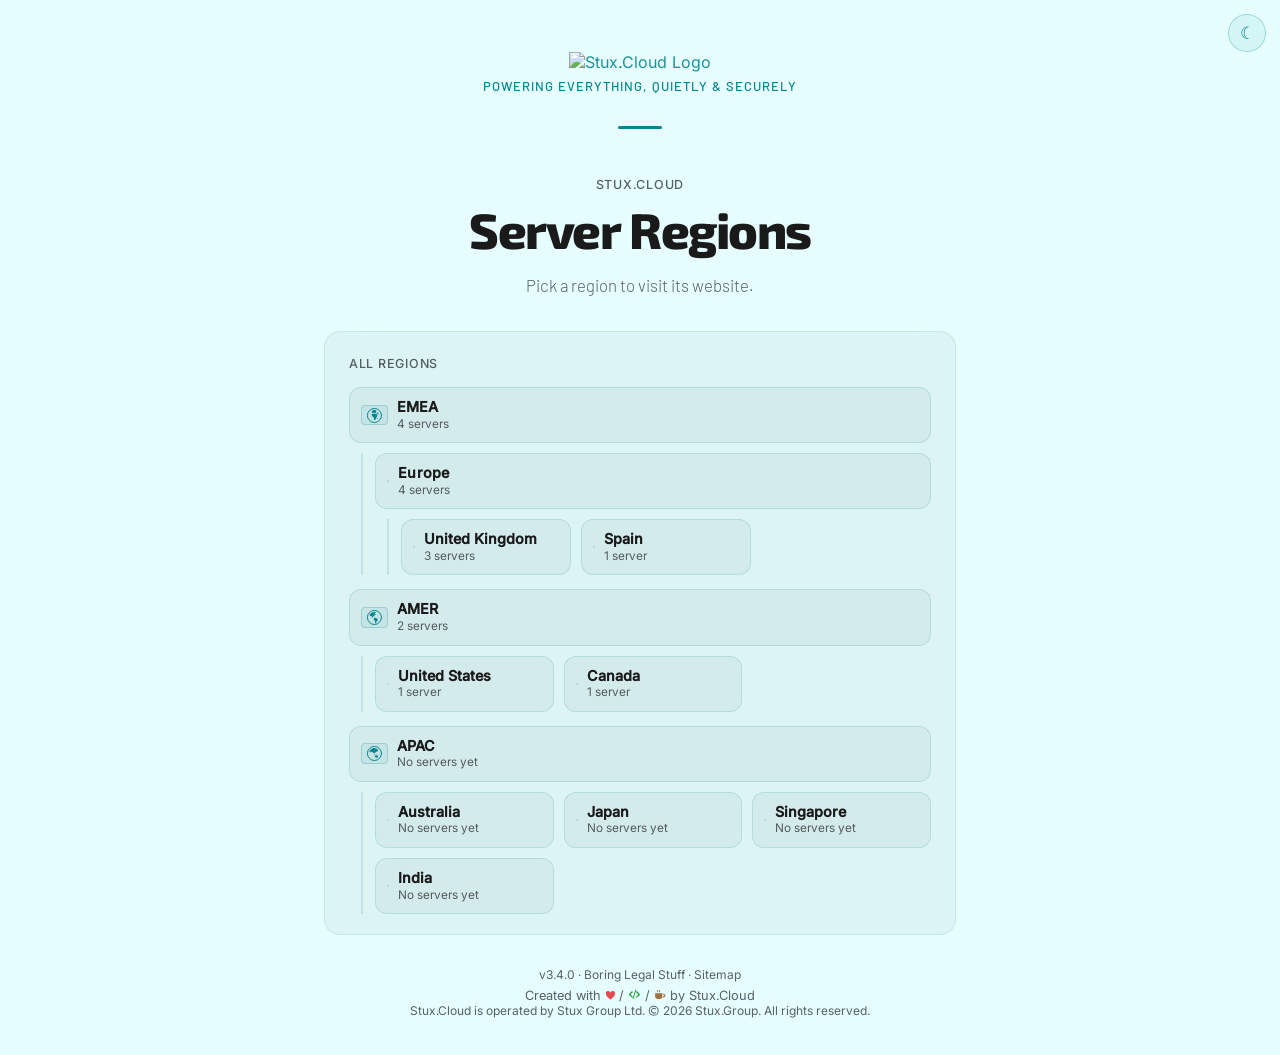
==== commit eeca54e5: "Release v3.4.0 See CHANGELOG.md for details." ====
--- a/index.html
+++ b/index.html
@@ -210,6 +210,12 @@
             vertical-align: middle;
         }
 
+        /* Globes fill more of the flag-sized box than the leaf, so their continents stay readable. */
+        .fi-leaf.fi-globe svg {
+            width: 0.92em;
+            height: 0.92em;
+        }
+
         .fi-leaf svg {
             width: 0.78em;
             height: 0.78em;
@@ -825,6 +831,10 @@
             var ICONS = {
                 leaf: '<path d="M20 4C11 4 5 9.5 5 16.5c0 1 .1 2 .4 3C13.5 19.5 20 14 20 4z"/><path d="M5.4 19.5C8 15 11 12 15 9.5"/>',
                 globe: '<circle cx="12" cy="12" r="9"/><path d="M3 12h18"/><path d="M12 3c2.5 2.7 3.8 5.7 3.8 9s-1.3 6.3-3.8 9c-2.5-2.7-3.8-5.7-3.8-9S9.5 5.7 12 3z"/>',
+                // EMEA, AMER and APAC: the globe turned to face each area (no flags exist for them)
+                'globe-emea': '<circle cx="12" cy="12" r="10" stroke-width="1.4"/><path fill="currentColor" stroke="none" d="M8.1 6.3c.9-1.2 2.4-1.9 3.9-1.9.9 0 1.6.2 2.3.6l.4 1.2-.9.6.6 1.1-1.1.5-1.6-.4-.9.6-1.4-.3-.7-.9-.7.1z"/><path fill="currentColor" stroke="none" d="M15.4 7.7l1.5.3 1.2 1.4-.2 1-1.3-.1-1.1-.9-.5-1.1z"/><path fill="currentColor" stroke="none" d="M8.6 9.7l1.9-.3 1.6.3 1.5-.2 1.7.8.9 1.6-.3 1.4-1 1.3-.4 1.6-1 1.6-1 1.1-.7-.2-.4-1.7-.4-2-.9-1-1.2-.5-.6-1.4-.1-1.4z"/><path fill="currentColor" stroke="none" d="M16.3 15.4l.6.4-.3 1.3-.6-.2z"/>',
+                'globe-amer': '<circle cx="12" cy="12" r="10" stroke-width="1.4"/><path fill="currentColor" stroke="none" d="M5.4 7.9c.9-1.6 2.5-2.9 4.4-3.4l2.6-.2 1.9.5-.4 1-1.4.4-.3 1.1 1-.2.7.7-1 1.1-1.5.2-.9 1-.3 1.3-.9.6-.9-.5-.4-1.1-1-.6-1.1.1-.6-.7z"/><path fill="currentColor" stroke="none" d="M11.4 12.6l1.3-.2 1.7.5 1.6.9.7 1.4-.5 1.3-1.1 1-.6 1.6-.7 1-.8.1-.2-1.4.1-1.5-.7-1.1-.9-.8-.3-1.3z"/>',
+                'globe-apac': '<circle cx="12" cy="12" r="10" stroke-width="1.4"/><path fill="currentColor" stroke="none" d="M4.9 9.1c.6-2 2.2-3.6 4.2-4.3 1.2-.4 2.6-.5 3.9-.3 1.5.2 2.9.9 4 1.9l-.6 1.1.9.9-.9.8-1.2-.2-.6 1-1.2.2-.4 1.1-1.2.4-.8-.8-1.1.3-.6-1.1-1.5-.5-1.2.4-1 .8z"/><path fill="currentColor" stroke="none" d="M11.3 12.4l1.2.2.2.7-.9.2-.7-.5zM13.5 13l1.1-.1.4.6-.8.4-.8-.3z"/><path fill="currentColor" stroke="none" d="M12.6 15.3l1.7-.7 1.6.2 1.2.8.2 1.3-.8 1-1.4.2-1-.6-1-.2-.7-.9z"/>',
                 server: '<rect x="2" y="2" width="20" height="8" rx="2"/><rect x="2" y="14" width="20" height="8" rx="2"/><line x1="6" y1="6" x2="6.01" y2="6"/><line x1="6" y1="18" x2="6.01" y2="18"/>'
             };
 
@@ -860,7 +870,7 @@
                     f.setAttribute('aria-hidden', 'true');
                     return f;
                 }
-                var l = el('span', 'fi-leaf');
+                var l = el('span', 'fi-leaf' + (/^globe/.test(region.icon || '') ? ' fi-globe' : ''));
                 l.setAttribute('aria-hidden', 'true');
                 l.appendChild(svg(ICONS[region.icon] || ICONS.leaf));
                 return l;
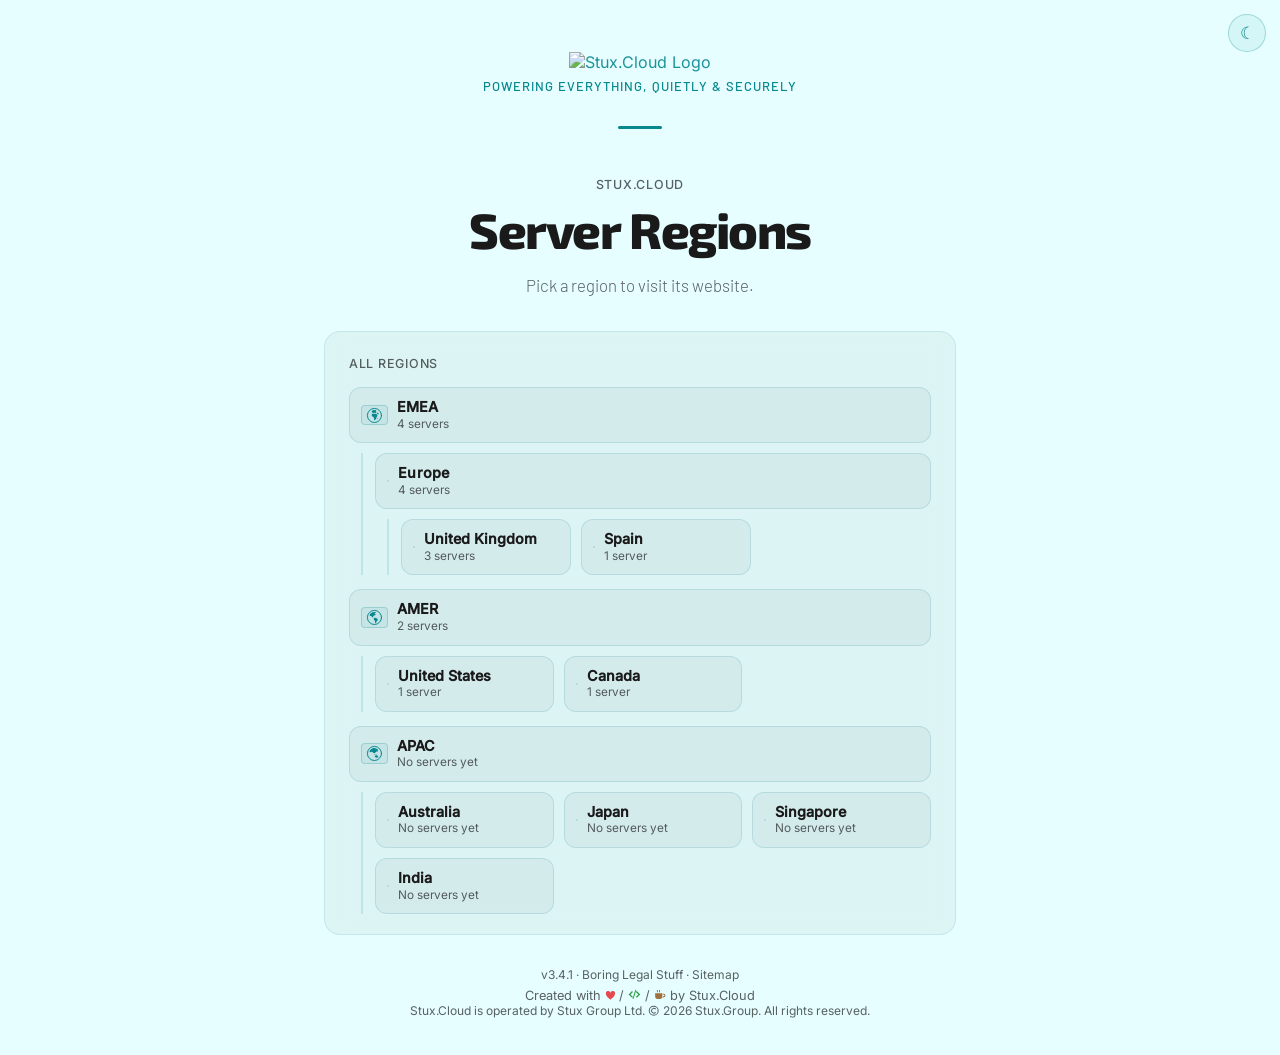
==== commit 11b5051b: "Release v3.4.1 See CHANGELOG.md for details." ====
--- a/index.html
+++ b/index.html
@@ -786,7 +786,7 @@
             var btn = document.getElementById('theme-toggle');
             var prefersDark = window.matchMedia('(prefers-color-scheme: dark)').matches;
             var stored = null;
-            try { stored = localStorage.getItem('stuxedo-theme'); } catch (e) { /* storage blocked */ }
+            try { stored = localStorage.getItem('stuxcloud-theme'); } catch (e) { /* storage blocked */ }
             var isDark = stored ? stored === 'dark' : prefersDark;
 
             function apply(dark) {
@@ -800,7 +800,7 @@
 
             btn.addEventListener('click', function () {
                 isDark = !isDark;
-                try { localStorage.setItem('stuxedo-theme', isDark ? 'dark' : 'light'); } catch (e) { /* storage blocked */ }
+                try { localStorage.setItem('stuxcloud-theme', isDark ? 'dark' : 'light'); } catch (e) { /* storage blocked */ }
                 apply(isDark);
             });
         })();
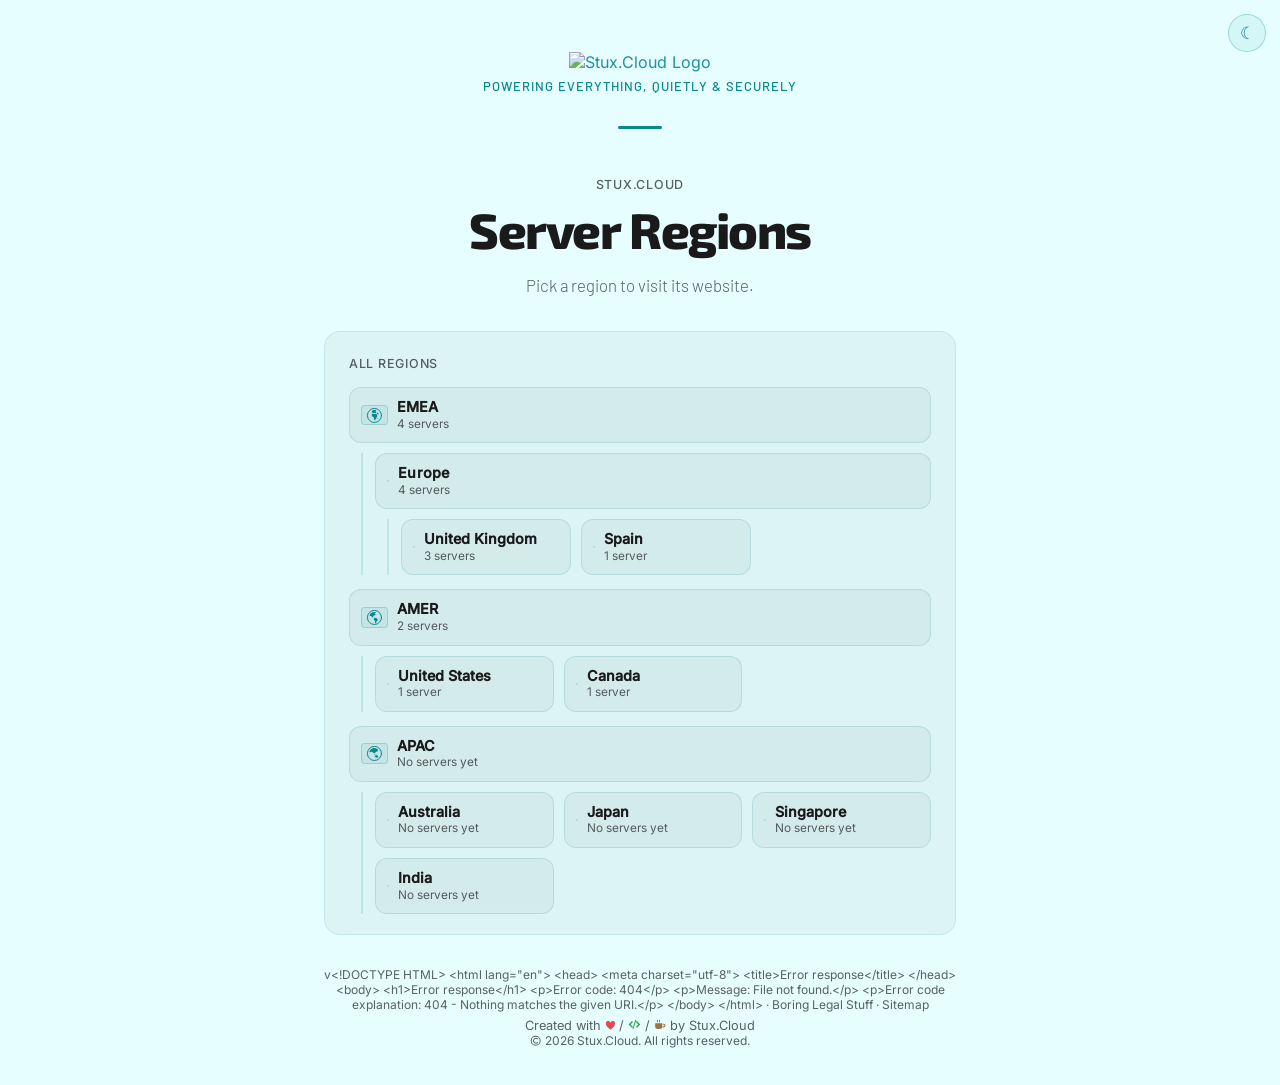
==== commit 12fd79fb: "Release v3.4.2 See CHANGELOG.md for details." ====
--- a/index.html
+++ b/index.html
@@ -774,7 +774,7 @@
                     <a href="sitemap/">Sitemap</a>
                 </p>
                 <p class="created-with stx-created">Created with <svg class="cw-love" viewBox="0 0 16 16" aria-hidden="true" focusable="false"><title>Love</title><path d="M8 14.3S1.4 10.2 1.4 5.7A3.4 3.4 0 0 1 8 4a3.4 3.4 0 0 1 6.6 1.7c0 4.5-6.6 8.6-6.6 8.6z"/></svg> / <svg class="cw-code" viewBox="0 0 16 16" aria-hidden="true" focusable="false"><title>Code</title><path d="M5 3.7 6.2 4.9 3.1 8l3.1 3.1L5 12.3.7 8zM11 3.7 15.3 8 11 12.3l-1.2-1.2L12.9 8 9.8 4.9zM9.2 2.2l1.2.4-3.6 11.2-1.2-.4z"/></svg> / <svg class="cw-coffee" viewBox="0 0 16 16" aria-hidden="true" focusable="false"><title>Coffee</title><path d="M1.5 5.5h9.5v4a3.5 3.5 0 0 1-3.5 3.5h-2.5A3.5 3.5 0 0 1 1.5 9.5zM12 6.3h.7a2.4 2.4 0 0 1 0 4.8h-1.3c.3-.4.5-.9.6-1.4h.7a1 1 0 0 0 0-2H12zM3.8 1.4H5v2.8H3.8zM6.6 1.4h1.2v2.8H6.6z"/></svg><span class="cw-sr"> love, code and coffee</span> by <a href="https://stux.cloud" target="_blank" rel="noopener">Stux.Cloud</a></p>
-                <p class="copyright">Stux.Cloud is operated by Stux Group Ltd. <svg class="cw-copy" viewBox="0 0 16 16" aria-hidden="true" focusable="false"><title>Copyright</title><path fill-rule="evenodd" d="M8 1a7 7 0 1 1 0 14A7 7 0 0 1 8 1zm0 1.4a5.6 5.6 0 1 0 0 11.2A5.6 5.6 0 0 0 8 2.4zM10.3 6.2A2.7 2.7 0 1 0 10.3 9.8l1.1.8A4 4 0 1 1 11.4 5.4z"/></svg><span class="cw-sr">&copy;</span> <span data-copyright-years data-start="2026">2026</span> Stux.Group. All rights reserved.</p>
+                <p class="copyright"><svg class="cw-copy" viewBox="0 0 16 16" aria-hidden="true" focusable="false"><title>Copyright</title><path fill-rule="evenodd" d="M8 1a7 7 0 1 1 0 14A7 7 0 0 1 8 1zm0 1.4a5.6 5.6 0 1 0 0 11.2A5.6 5.6 0 0 0 8 2.4zM10.3 6.2A2.7 2.7 0 1 0 10.3 9.8l1.1.8A4 4 0 1 1 11.4 5.4z"/></svg><span class="cw-sr">&copy;</span> <span data-copyright-years data-start="2026">2026</span> Stux.Cloud. All rights reserved.</p>
             </footer>
 
         </div>
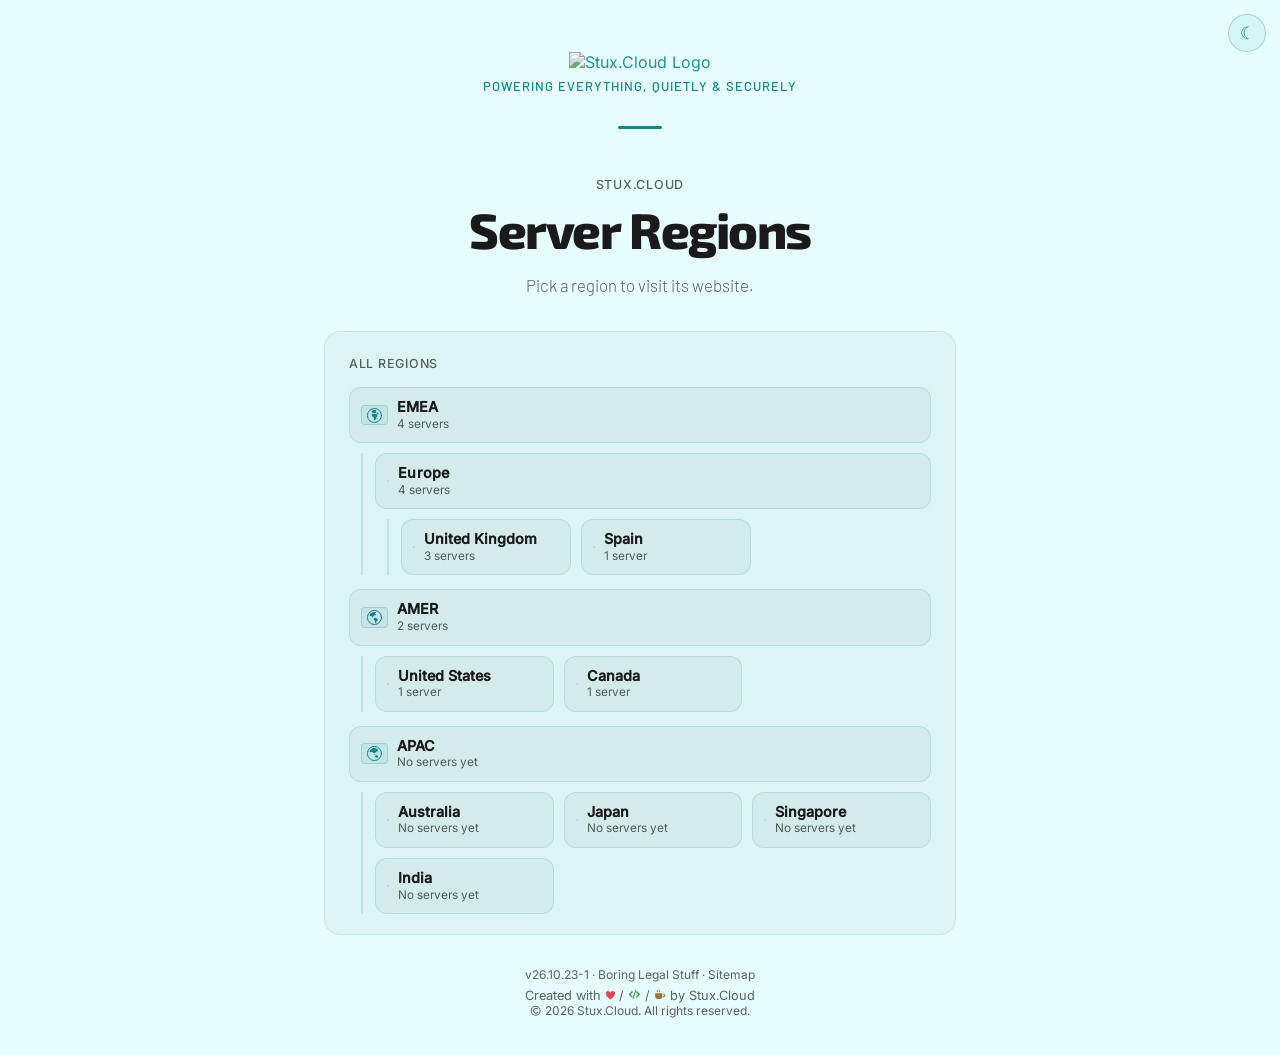
==== commit 4eed7b19: "Release v26.10.23-1 See CHANGELOG.md for details." ====
--- a/index.html
+++ b/index.html
@@ -6,7 +6,13 @@
     <meta name="viewport" content="width=device-width, initial-scale=1.0">
     <meta name="description" content="A Stux.Cloud Region">
     <title>A Stux.Cloud Region</title>
-    <link rel="icon" type="image/png" href="https://global.media.stux.cloud/icon.png">
+    <link rel="icon" href="/favicon.ico" sizes="48x48">
+    <link rel="icon" type="image/png" sizes="512x512" href="/icon-512.png">
+    <link rel="apple-touch-icon" href="/apple-touch-icon.png">
+    <link rel="manifest" href="/site.webmanifest">
+    <script id="discord:component-embed" type="application/json">{"component":{"type":17,"accent_color":493454,"components":[{"type":9,"components":[{"type":10,"content":"-# [Stux.Cloud](https://stux.cloud)\n## [A Stux.Cloud Region](https://regionpage.stux.cloud/)\nThe Stux.Cloud server regions: pick a region to visit its website, with live status for each server."}],"accessory":{"type":11,"media":{"url":"https://regionpage.stux.cloud/icon-512.png"}}},{"type":1,"components":[{"type":2,"style":5,"label":"Stux.Cloud","url":"https://stux.cloud"},{"type":2,"style":5,"label":"Server status","url":"https://status.stuxedo.net"},{"type":2,"style":5,"label":"Changelog","url":"https://regionpage.stux.cloud/changelog"}]}]}}</script>
+    <link rel="icon" type="image/png" href="https://global.media.stux.cloud/icon-dark.png" media="(prefers-color-scheme: light)">
+    <link rel="icon" type="image/png" href="https://global.media.stux.cloud/icon-light.png" media="(prefers-color-scheme: dark)">
     <link rel="stylesheet" href="assets/fonts/fonts.css">
     <link rel="stylesheet" href="https://cdnjs.cloudflare.com/ajax/libs/flag-icons/7.3.2/css/flag-icons.min.css">
     <style>
@@ -757,7 +763,7 @@
                 <p class="card-label" id="servers-label">Servers</p>
                 <ul id="server-list"></ul>
                 <p class="status-note" id="status-note" hidden>Live status from
-                    <a href="https://status.stux.group" target="_blank" rel="noopener">status.stux.group</a></p>
+                    <a href="https://status.stuxedo.net" target="_blank" rel="noopener">status.stuxedo.net</a></p>
             </section>
 
             <nav class="card" id="regions-card" aria-labelledby="regions-label">
@@ -1031,7 +1037,7 @@
             }
             regions.filter(function (r) { return !r.parent; }).forEach(function (r) { grid.appendChild(regionItem(r)); });
 
-            // ── Live status (Stux.Group status page, GitHup summary.json) ──
+            // ── Live status (Stuxedo status page, GitHup summary.json) ──
             var PILL = { up: 'Online', degraded: 'Degraded', down: 'Offline' };
             if (monitored.length) {
                 fetch(brand.statusSummary + '?t=' + Date.now(), { cache: 'no-store' })
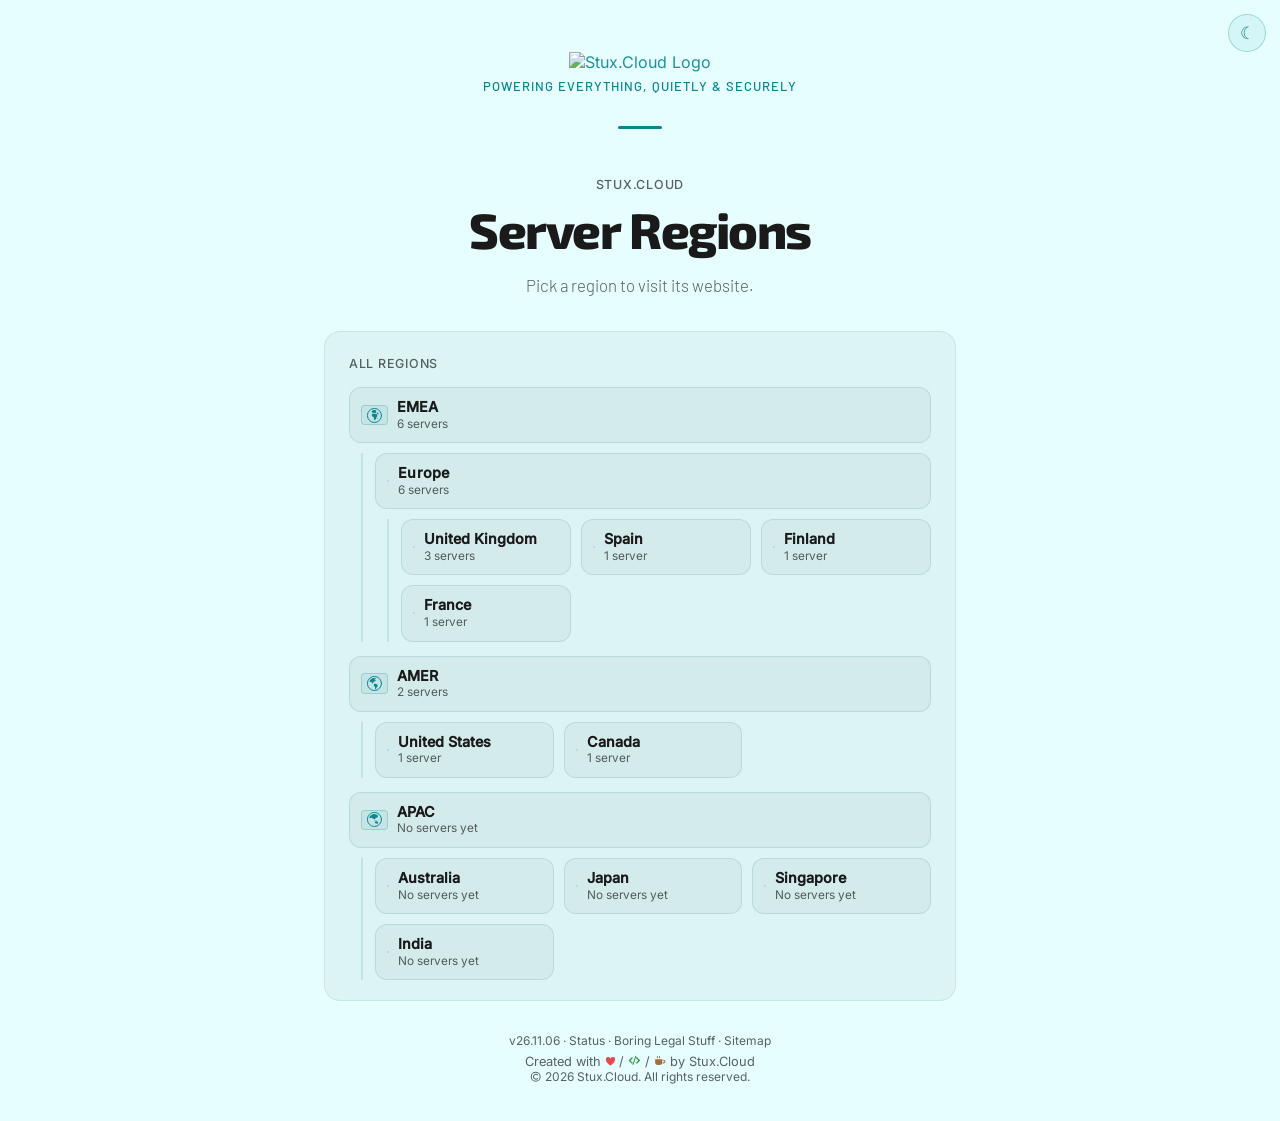
==== commit 4a9d1deb: "Release v26.11.06 Link Stux.Cloud Status from the footer. See CHANGELOG.md." ====
--- a/index.html
+++ b/index.html
@@ -774,6 +774,8 @@
             <footer class="site-footer">
                 <p class="footer-links">
                     <a href="changelog" id="version-link">Changelog</a>
+                    &middot;
+                    <a href="https://status.stux.cloud" target="_blank" rel="noopener">Status</a>
                     &middot;
                     <a href="legal">Boring Legal Stuff</a>
                     &middot;
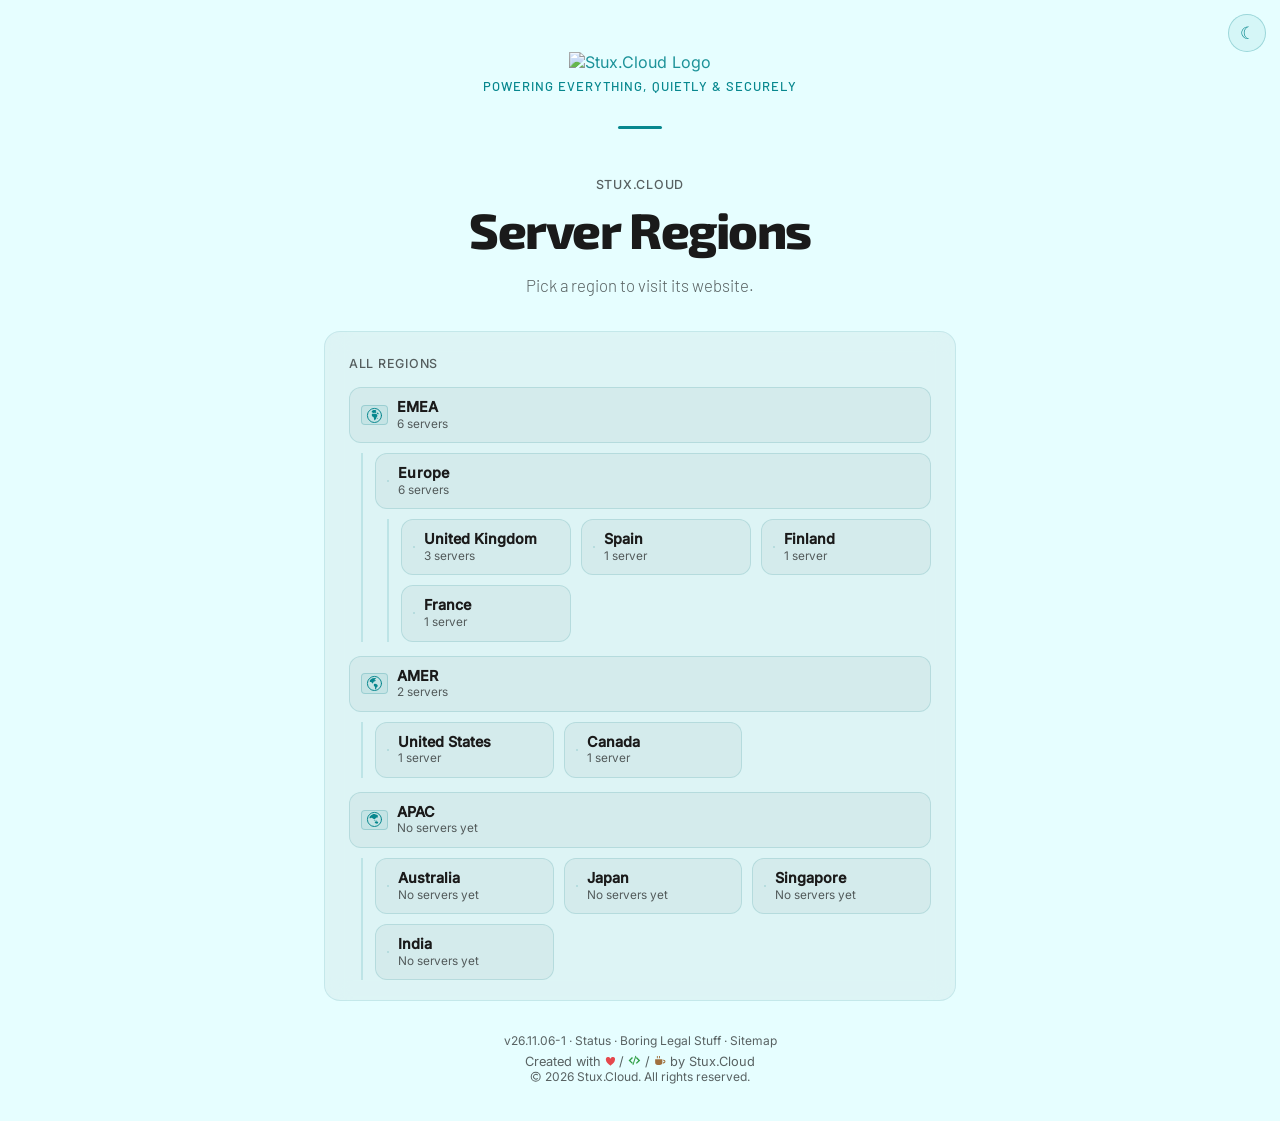
==== commit 1ec9ed30: "Release v26.11.06-1 Link Stuxedo's status at status.stuxedo.com. See CHANGELOG.md." ====
--- a/index.html
+++ b/index.html
@@ -10,7 +10,7 @@
     <link rel="icon" type="image/png" sizes="512x512" href="/icon-512.png">
     <link rel="apple-touch-icon" href="/apple-touch-icon.png">
     <link rel="manifest" href="/site.webmanifest">
-    <script id="discord:component-embed" type="application/json">{"component":{"type":17,"accent_color":493454,"components":[{"type":9,"components":[{"type":10,"content":"-# [Stux.Cloud](https://stux.cloud)\n## [A Stux.Cloud Region](https://regionpage.stux.cloud/)\nThe Stux.Cloud server regions: pick a region to visit its website, with live status for each server."}],"accessory":{"type":11,"media":{"url":"https://regionpage.stux.cloud/icon-512.png"}}},{"type":1,"components":[{"type":2,"style":5,"label":"Stux.Cloud","url":"https://stux.cloud"},{"type":2,"style":5,"label":"Server status","url":"https://status.stuxedo.net"},{"type":2,"style":5,"label":"Changelog","url":"https://regionpage.stux.cloud/changelog"}]}]}}</script>
+    <script id="discord:component-embed" type="application/json">{"component":{"type":17,"accent_color":493454,"components":[{"type":9,"components":[{"type":10,"content":"-# [Stux.Cloud](https://stux.cloud)\n## [A Stux.Cloud Region](https://regionpage.stux.cloud/)\nThe Stux.Cloud server regions: pick a region to visit its website, with live status for each server."}],"accessory":{"type":11,"media":{"url":"https://regionpage.stux.cloud/icon-512.png"}}},{"type":1,"components":[{"type":2,"style":5,"label":"Stux.Cloud","url":"https://stux.cloud"},{"type":2,"style":5,"label":"Server status","url":"https://status.stuxedo.com"},{"type":2,"style":5,"label":"Changelog","url":"https://regionpage.stux.cloud/changelog"}]}]}}</script>
     <link rel="icon" type="image/png" href="https://global.media.stux.cloud/icon-dark.png" media="(prefers-color-scheme: light)">
     <link rel="icon" type="image/png" href="https://global.media.stux.cloud/icon-light.png" media="(prefers-color-scheme: dark)">
     <link rel="stylesheet" href="assets/fonts/fonts.css">
@@ -763,7 +763,7 @@
                 <p class="card-label" id="servers-label">Servers</p>
                 <ul id="server-list"></ul>
                 <p class="status-note" id="status-note" hidden>Live status from
-                    <a href="https://status.stuxedo.net" target="_blank" rel="noopener">status.stuxedo.net</a></p>
+                    <a href="https://status.stuxedo.com" target="_blank" rel="noopener">status.stuxedo.com</a></p>
             </section>
 
             <nav class="card" id="regions-card" aria-labelledby="regions-label">
